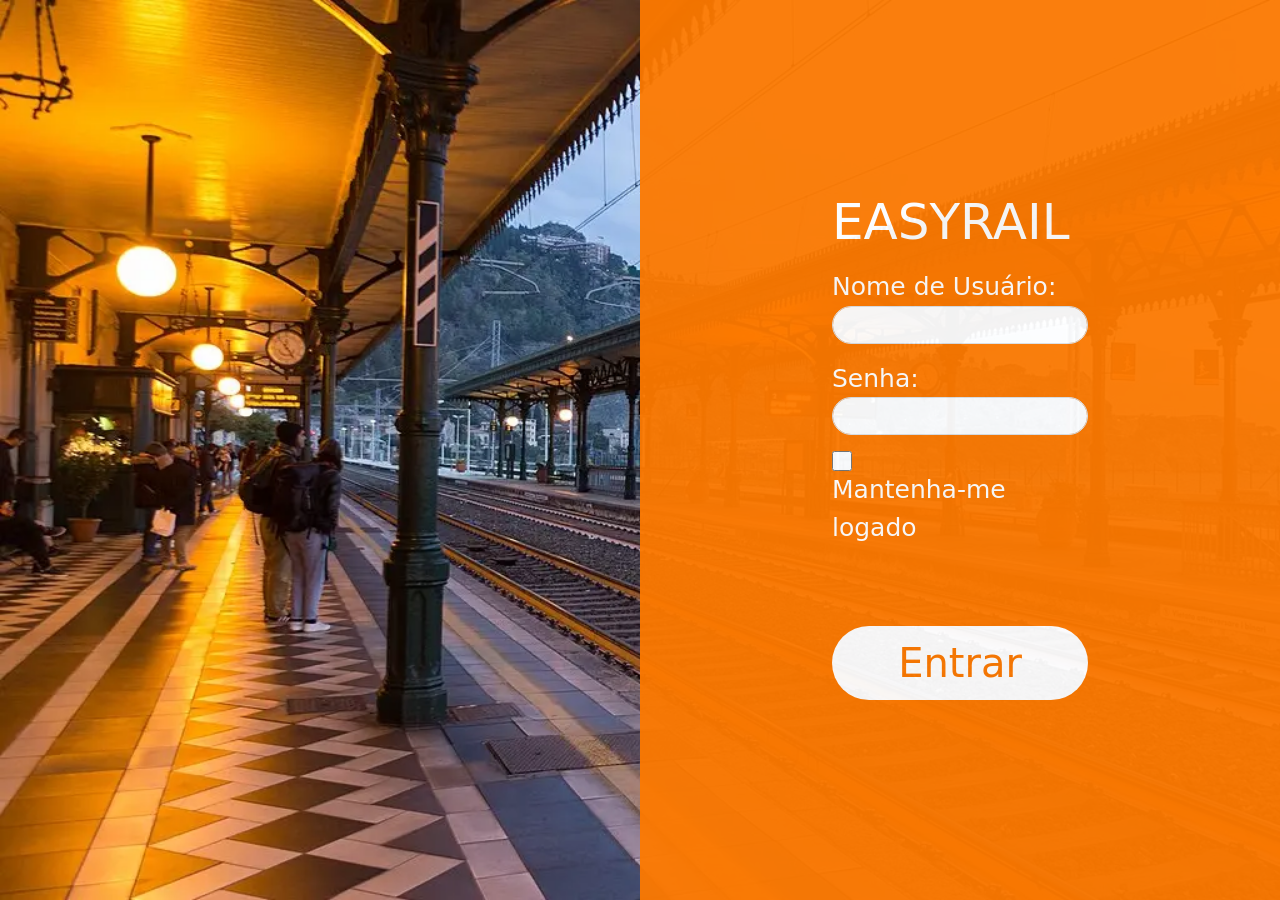
==== index.html @ f07050ad "Add logo images and update favicon in index.html" ====
<html lang="en">

<head>
    <meta charset="UTF-8">
    <meta name="viewport" content="width=device-width, initial-scale=1.0">
    <link href="https://cdn.jsdelivr.net/npm/bootstrap@5.3.8/dist/css/bootstrap.min.css" rel="stylesheet"
        integrity="sha384-sRIl4kxILFvY47J16cr9ZwB07vP4J8+LH7qKQnuqkuIAvNWLzeN8tE5YBujZqJLB" crossorigin="anonymous">
    <link rel="stylesheet" href="styles/style.css">
    <link rel="icon" href="assets/images/logo.png" type="image/png">
    <title>EasyRail</title>
</head>

<body id="body-cadastro" class="h-100">
    <header>

    </header>



    <main id="main-cadastro" class="w-50 h-100">
        <img src="assets/images/logo-negative.png" class="deco-icon" alt="EasyRail icon">
        <div class="p-5 m-5">
            <div class="card-body p-5 m-5">
                <h2 style="font-size: 50px;">EASYRAIL</h2>
                <form id="form-login">

                    <div class="mt-3 mb-3">
                        <label for="nome">Nome de Usuário:</label>
                        <input class="form-control arredonda" type="text" id="usuario-login" required>
                    </div>

                    <div class="mt-3 mb-3">
                        <label for="senha">Senha:</label>
                        <input class="form-control arredonda" type="password" id="senha-login" required>
                    </div>

                    <div class="mt-3 mb-3">
                        <input style="width: 20px; height: 20px;" type="checkbox">
                        <label>Mantenha-me logado</label><br>
                    </div>

                    <button class="btn w-100 arredonda" id="botao-envio" type="submit">Entrar</button>
                </form>
            </div>
        </div>
    </main>

    <script src="https://cdn.jsdelivr.net/npm/bootstrap@5.3.8/dist/js/bootstrap.bundle.min.js"
        integrity="sha384-FKyoEForCGlyvwx9Hj09JcYn3nv7wiPVlz7YYwJrWVcXK/BmnVDxM+D2scQbITxI"
        crossorigin="anonymous"></script>
    <script src="scripts/script.js"></script>
</body>

</html>
---- styles/style.css ----
:root {
    --cor-laranja: #fd7a00;
}

/* ===== CADASTRO DE FUNCIONÁRIOS ===== */

#body-cadastro {
    background-image: url(/assets/images/fundo-login.webp);
    background-repeat: no-repeat;
    background-size: cover;
}

#main-cadastro {
    background-color: var(--cor-laranja);
    float: right;
    opacity: calc(95%);
    color: white;
}

#botao-envio {
    background-color: white;
    color: var(--cor-laranja);
    font-size: 40px;
    margin-top: 25%;
}

.deco-icon {
    position: absolute;
    margin-top: 35px;
    height: 140px;
    margin-left: 780px;
}

.arredonda {
    border-radius: 50px;
}

#form-login {
    font-size: 25px;
}
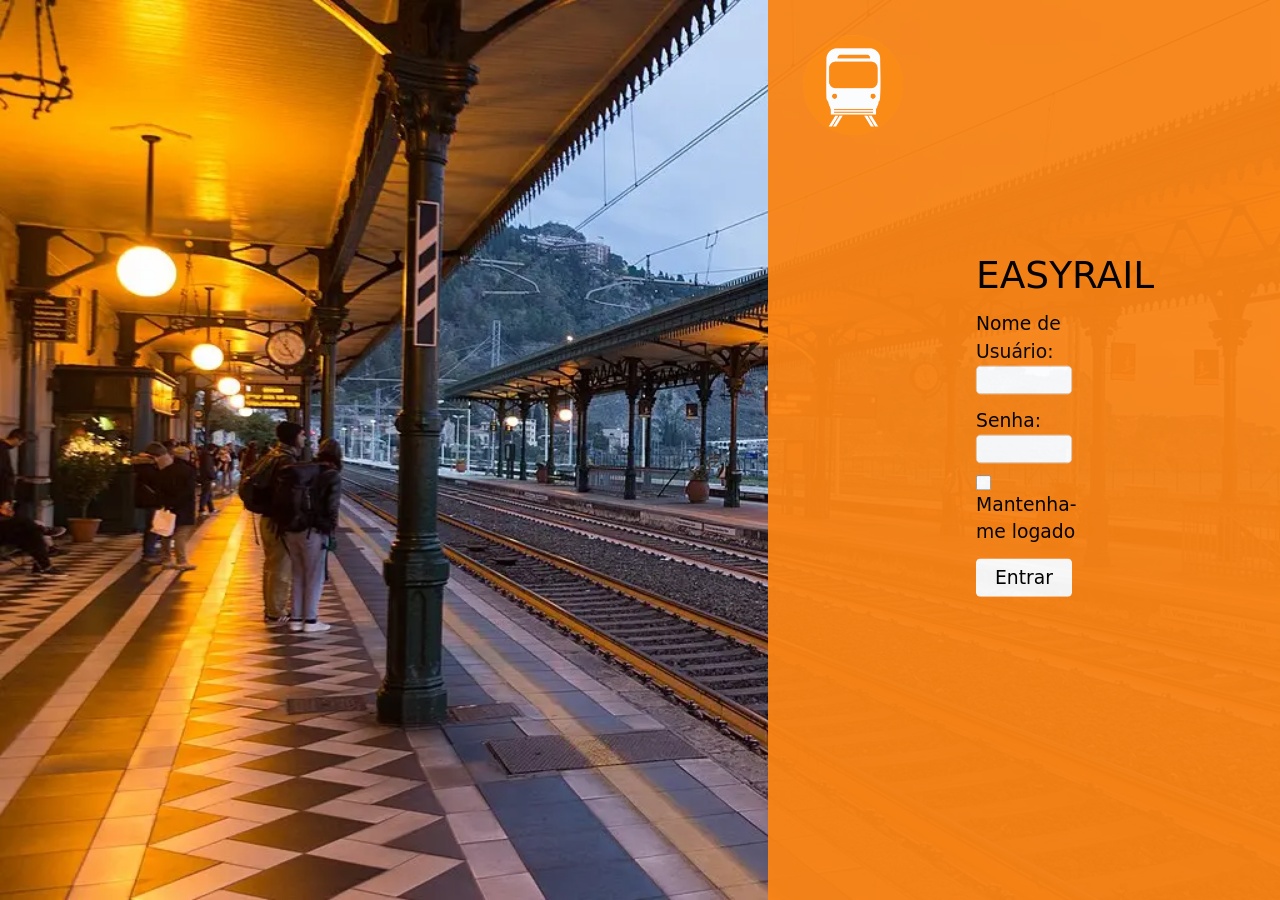
==== commit 4df3cb73: "change - mudança na posição da logo e cor do texto no login" ====
--- a/index.html
+++ b/index.html
@@ -10,28 +10,22 @@
     <title>EasyRail</title>
 </head>
 
-<body id="body-cadastro" class="h-100">
-    <header>
-
-    </header>
-
-
-
-    <main id="main-cadastro" class="w-50 h-100">
-        <img src="assets/images/logo-negative.png" class="deco-icon" alt="EasyRail icon">
-        <div class="p-5 m-5">
+<body id="body-login" class="h-100">
+    <main id="main-login" class=" h-100">
+        <img src="assets/images/logo-negative.png" class="deco-icon d-flex justify-content-center" alt="EasyRail icon">
+        <div style="transform: scale(0.75);" class="p-5 m-5">
             <div class="card-body p-5 m-5">
                 <h2 style="font-size: 50px;">EASYRAIL</h2>
                 <form id="form-login">
 
                     <div class="mt-3 mb-3">
                         <label for="nome">Nome de Usuário:</label>
-                        <input class="form-control arredonda" type="text" id="usuario-login" required>
+                        <input class="form-control " type="text" id="usuario-login" required>
                     </div>
 
                     <div class="mt-3 mb-3">
                         <label for="senha">Senha:</label>
-                        <input class="form-control arredonda" type="password" id="senha-login" required>
+                        <input class="form-control " type="password" id="senha-login" required>
                     </div>
 
                     <div class="mt-3 mb-3">
@@ -39,7 +33,7 @@
                         <label>Mantenha-me logado</label><br>
                     </div>
 
-                    <button class="btn w-100 arredonda" id="botao-envio" type="submit">Entrar</button>
+                    <button class="btn w-100 " id="botao-envio" type="submit">Entrar</button>
                 </form>
             </div>
         </div>
@@ -48,7 +42,7 @@
     <script src="https://cdn.jsdelivr.net/npm/bootstrap@5.3.8/dist/js/bootstrap.bundle.min.js"
         integrity="sha384-FKyoEForCGlyvwx9Hj09JcYn3nv7wiPVlz7YYwJrWVcXK/BmnVDxM+D2scQbITxI"
         crossorigin="anonymous"></script>
-    <script src="scripts/script.js"></script>
+    <script src="scripts/validacao-login.js"></script>
 </body>
 
 </html>
--- a/styles/style.css
+++ b/styles/style.css
@@ -1,38 +1,35 @@
 :root {
-    --cor-laranja: #fd7a00;
+    --cor-laranja: #fa8415;
+    --cor-preto: #000000;
 }
 
-/* ===== CADASTRO DE FUNCIONÁRIOS ===== */
+/* ===== LOGIN ===== */
 
-#body-cadastro {
-    background-image: url(/assets/images/fundo-login.webp);
+#body-login {
+    background-image: url(../assets/images/fundo-login.webp);
     background-repeat: no-repeat;
     background-size: cover;
 }
 
-#main-cadastro {
+#main-login {
     background-color: var(--cor-laranja);
     float: right;
     opacity: calc(95%);
-    color: white;
+    color: var(--cor-preto);
+    width: 40%;
 }
 
 #botao-envio {
     background-color: white;
-    color: var(--cor-laranja);
-    font-size: 40px;
-    margin-top: 25%;
+    color: var(--cor-preto);
+    font-size: 25px;
 }
 
 .deco-icon {
     position: absolute;
     margin-top: 35px;
-    height: 140px;
-    margin-left: 780px;
-}
-
-.arredonda {
-    border-radius: 50px;
+    height: 100px;
+    margin-left: 35px;
 }
 
 #form-login {
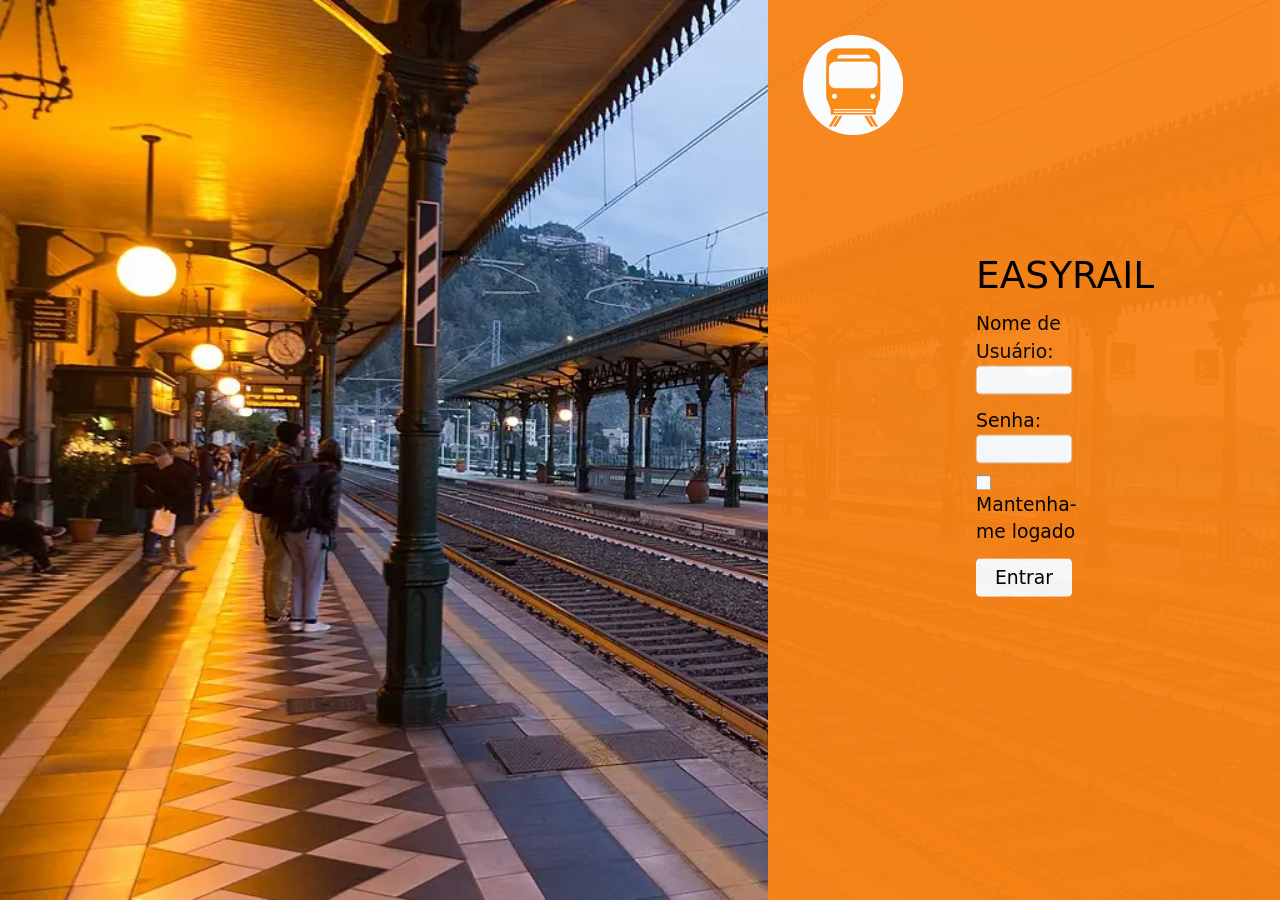
==== commit 55f51534: "esqueci de mudar a imagem kk" ====
--- a/index.html
+++ b/index.html
@@ -12,7 +12,7 @@
 
 <body id="body-login" class="h-100">
     <main id="main-login" class=" h-100">
-        <img src="assets/images/logo-negative.png" class="deco-icon d-flex justify-content-center" alt="EasyRail icon">
+        <img src="assets/images/logo.png" class="deco-icon d-flex justify-content-center" alt="EasyRail icon">
         <div style="transform: scale(0.75);" class="p-5 m-5">
             <div class="card-body p-5 m-5">
                 <h2 style="font-size: 50px;">EASYRAIL</h2>
